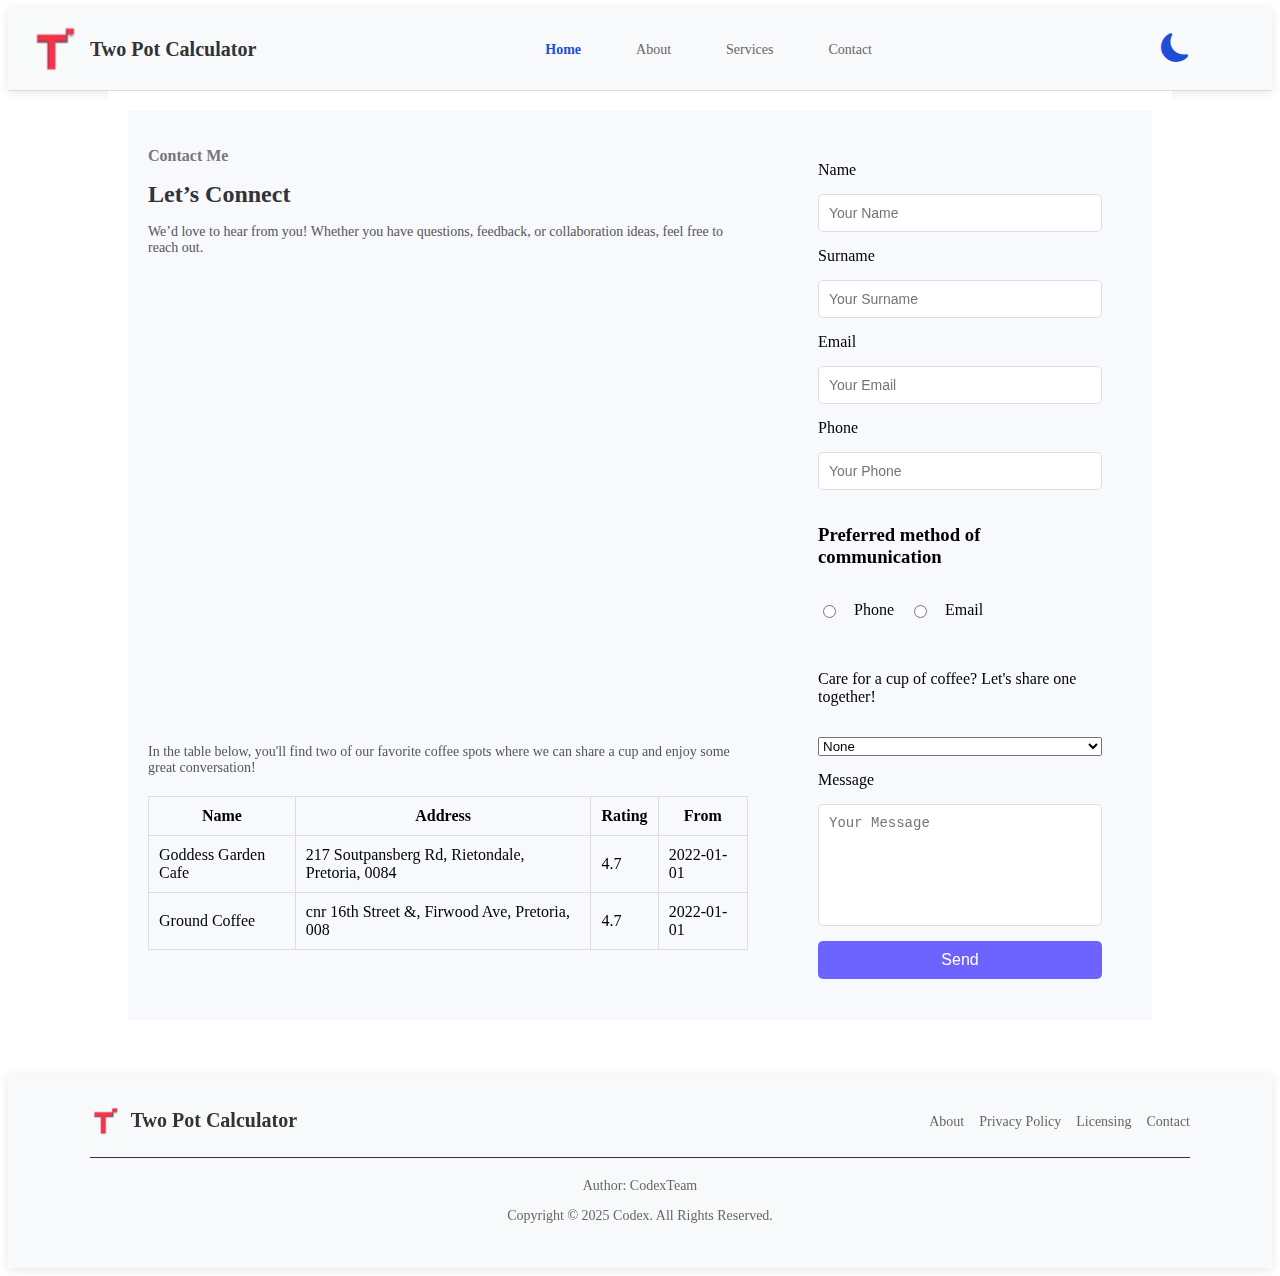
==== contact.html @ 8d2282cf "`Refactor navigation links and update CSS styles for About and Contact sections`" ====
<!DOCTYPE html>
<html lang="en">

<head>
  <meta charset="UTF-8">
  <meta name="viewport" content="width=device-width, initial-scale=1.0">
  <meta name="description" content="Calculate how your retirement savings are split between accessible and long-term funds with the Two-Pot Investment System.">
  <title>Two Pot Calculator</title>
  <link href="https://cdn.jsdelivr.net/npm/bootstrap@5.0.2/dist/css/bootstrap.min.css" rel="stylesheet" integrity="sha384-EVSTQN3/azprG1Anm3QDgpJLIm9Nao0Yz1ztcQTwFspd3yD65VohhpuuCOmLASjC" crossorigin="anonymous">
  <link rel="stylesheet" href="https://cdn.jsdelivr.net/npm/bootstrap-icons/font/bootstrap-icons.css">
  <link rel="stylesheet" href="style.css">
</head>

<body class="light-mode">
    <nav class="navbar">
        <div class="container">
            
            <a href="./index.html" class="logo">
                <img id="logo" src="./assets/light-logo.png" alt="Two Pot Calculator Logo">
                <span class="title">Two Pot Calculator</span>
            </a>

         
            <div  class="nav-menu">
                <ul class="nav-list">
                    <li><a href="./index.html" class="active">Home</a></li>
                    <li><a href="index.html#About">About</a></li>
                    <li><a href="index.html#service">Services</a></li>
                    <li><a href="./contact.html">Contact</a></li>
                </ul>
            </div>

            <!-- Dark Mode Toggle -->
            <div class="nav-buttons">
                <div class="dark-mode-toggle">
                    <i id="darkModeToggle" class="bi bi-moon-fill" aria-label="Toggle dark mode"></i>
                    <i id="lightModeToggle" class="bi bi-brightness-high-fill d-none" aria-label="Toggle light mode"></i>
                </div>
                <button class="menu-toggle" aria-controls="navbar-menu" aria-expanded="false">
                    <span class="sr-only">Open main menu</span>
                    <svg class="menu-icon" aria-hidden="true" xmlns="http://www.w3.org/2000/svg" fill="none" viewBox="0 0 17 14">
                        <path stroke="currentColor" stroke-linecap="round" stroke-linejoin="round" stroke-width="2" d="M1 1h15M1 7h15M1 13h15"/>
                    </svg>
                </button>
            </div>
        </div>
    </nav>
    <section class="contactCard">
        <div class="contactInfo">
            <h3>Contact Me</h3>
            <h1>Let’s Connect</h1>
            <p>We’d love to hear from you! Whether you have questions, feedback, or collaboration ideas, feel free to reach out.</p>
            <iframe src="https://www.google.com/maps/embed?pb=!1m12!1m8!1m3!1d28748.806876903218!2d28.2031766!3d-25.7507099!3m2!1i1024!2i768!4f13.1!2m1!1sgreat%20coffee!5e0!3m2!1sen!2sza!4v1736723943526!5m2!1sen!2sza" width="600" height="450" style="border:0;" allowfullscreen="" loading="lazy" referrerpolicy="no-referrer-when-downgrade"></iframe>
                    <p>In the table below, you'll find two of our favorite coffee spots where we can share a cup and enjoy some great conversation!</p>
                    <table>
                        <tr>
                            <th>Name</th>
                            <th>Address</th>
                            <th>Rating</th>
                            <th>From</th>
                        </tr>
                        <tr>
                            <td>Goddess Garden Cafe </td>
                            <td>217 Soutpansberg Rd, Rietondale, Pretoria, 0084</td>
                            <td>4.7</td>
                            <td>2022-01-01</td>
                        </tr>
                        <tr>
                            <td>Ground Coffee</td>
                            <td>cnr 16th Street &, Firwood Ave, Pretoria, 008</td>
                            <td>4.7</td>
                            <td>2022-01-01</td>
                        </tr>
                    </table>
        </div> 
    
        <div class="contactForm">
            <form>
                <label for="name" class="label">Name</label>
                <input type="text" id="name" name="name" placeholder="Your Name" required maxlength="25"   pattern="^[a-zA-Z0-9\s]*$" 
                title="Only letters, numbers, and spaces are allowed.">
    
                <label for="surname" class="label">Surname</label>
                <input type="text" id="surname" name="surname" placeholder="Your Surname" required maxlength="25"  pattern="^[a-zA-Z0-9\s]*$" 
                title="Only letters, numbers, and spaces are allowed.">
    
                <label for="email" class="label">Email</label>
                <input type="email" id="email" name="email" placeholder="Your Email" required>
    
                <label for="phone" class="label">Phone</label>
                <input type="tel" id="phone" name="phone" placeholder="Your Phone" required  pattern="^[a-zA-Z0-9\s]*$" 
                title="Only letters, numbers, and spaces are allowed.">
    
                <h3>Preferred method of communication</h3>
                <div class="radio">
                    
                        <input type="radio" id="Calls" name="calls" value="calls" required>
                        <label for="Calls">Phone</label>
                    
                        <input type="radio" id="Email" name="calls" value="email" required>
                        <label for="Email">Email</label>
                    
                </div>
                <p>Care for a cup of coffee? Let's share one together!</p>
                <select required>
                    <option value="None">None</option>
                    <option value="Ground">Ground Coffee</option>
                    <option value="Goddess">Goddess Garden Cafe </option>
    
                </select>
                <label for="message" class="label">Message</label>
                <textarea id="message" name="message" placeholder="Your Message" required ></textarea>
    
         
                <button type="submit" onclick="show()" class="submitBtn">Send</button>
            </form>
        </div>
    </section>

    <footer id="contact" class="footer">
        <div class="Container">
            <div class="footer-top">
                <a href="#" class="Logo">
                    <img id="Logo" src="./assets/light-logo.png" alt="Logo" />
                    <span>Two Pot Calculator</span>
                </a>
                <ul class="footer-links">
                    <li><a href="#About">About</a></li>
                    <li><a href="https://drive.google.com/uc?export=download&id=1Ek6EyoSAU84Uit7dn_8j3G7B0LfjAnBB" target="_blank">Privacy Policy</a></li>
                    <li><a href="https://drive.google.com/uc?export=download&id=1kcqVLcwMRw-NSY0ycuvpbro4hKuIGwjS" target="_blank">Licensing</a></li>
                    <li><a href="./contact.html">Contact</a></li>
                </ul>
            </div>
            <hr class="divider">
            <div class="footer-info">
                <p>Author: CodexTeam</p>
                <p>Copyright &copy; 2025 Codex. All Rights Reserved.</p>
            </div>
           
        </div>
    </footer>
    <script src="script.js"></script>
</body>
---- style.css ----
/* Light and Dark Mode Styles */
.dark-mode {
    background-color: #121212;
    color: white;
}
.light-mode {
    background-color: white;
    color: black;
}

.navbar {
    background-color: #f8f9fa;
    border-bottom: 1px solid #ddd;
    padding: 15px 20px;
    box-shadow: 0 2px 10px rgba(0, 0, 0, 0.1);
}

.dark-mode .navbar {
    background-color: #222;
    border-bottom: 1px solid #444;
}


.container {
    max-width: 1100px;
    margin: auto;
    display: flex;
    justify-content: center;
    align-items: center;
}


.logo {
    margin-left: -60px;
    display: flex;
    align-items: center;
    text-decoration: none;
    color: #333;
    font-size: 20px;
    font-weight: bold;
}

.dark-mode .logo {
    color: white;
}

.logo img {
    width: 50px;
    height: auto;
    margin-right: 10px;
}


.nav-menu {
    position: sticky;
    flex-grow: 1;
    display: flex;
    justify-content: center;
}

.nav-list {
    list-style: none;
    display: flex;
    gap: 25px;
    padding: 0;
    margin: 0;
}

.nav-list li {
    display: inline;
}

.nav-list a {
    text-decoration: none;
    color: #666;
    font-size: 14px;
    padding: 10px 15px;
    border-radius: 5px;
    transition: background 0.3s ease-in-out, color 0.3s ease-in-out;
}

.nav-list a:hover {
    color: #1d4ed8;
    background-color: #f0f0f0;
}

.nav-list .active {
    color: #1d4ed8;
    font-weight: bold;
}

.dark-mode .nav-list a {
    color: white;
}

.dark-mode .nav-list a:hover {
    color: #1d4ed8;
    background-color: #333;
}


.nav-buttons {
    display: flex;
    align-items: center;
    gap: 15px;
}


.dark-mode-toggle {
    font-size: 1.8rem;
    cursor: pointer;
}

#darkModeToggle, #lightModeToggle {
    color: #1d4ed8;
    transition: opacity 0.3s ease-in-out;
}

.d-none {
    display: none;
}


.menu-toggle {
    background: none;
    border: none;
    cursor: pointer;
    display: none;
}

.menu-icon {
    width: 24px;
    height: 24px;
    stroke: #666;
}


@media (max-width: 768px) {
    .menu-toggle {
        display: block;
    }

    .nav-menu {
        display: none;
        flex-direction: column;
        width: 100%;
        position: absolute;
        top: 60px;
        left: 0;
        background: white;
        box-shadow: 0 2px 10px rgba(0, 0, 0, 0.1);
        padding: 15px;
    }

    .dark-mode .nav-menu {
        background: #222;
    }

    .nav-list {
        flex-direction: column;
        gap: 10px;
    }

    .nav-menu.show {
        display: flex;
    }
}


/* Hero Section Styling */
#heroImg {
    background-image: url("./assets/hero.png");
   height: 65vh !important;
    background-position: center;
    background-repeat: no-repeat;
    background-size: cover;
}
.short{
    font-weight: 600;
}

.trusted-section {
    text-align: center;
padding: 20px 0;
background: white;
display: contents;
margin-top: 142px;
}

.trusted-title {
    font-family: sans-serif;
    font-size: 20px;
    font-weight: 600;
    color: #dc3545;
}

/* Marquee Section */
.marquee-wrapper {
    display: flex;
    overflow: hidden;
    white-space: nowrap;
    width: 100%;
}

.marquee {
    display: flex;
    gap: 20px;
    animation: marquee 10s linear infinite;
    min-width: 200%;
}

.cards {
    width: 200px;
    height: 100px;
    border-radius: none;
    padding: 15px;
    text-align: center;
    flex-shrink: 0;
}

.cards img {
    width: 80px;
    height: auto;
    margin-bottom: 10px;
}

/* Keyframes for Marquee Animation */
@keyframes marquee {
    from {
        transform: translateX(0);
    }
    to {
        transform: translateX(-50%);
    }
}
.about{
    display: flex;
    justify-content: center;
    font-weight: 600;
}
.about h2{
    display: flex;
    justify-content: center;
    font-weight: 600;
    color:#dc3545 ;
}
.text-danger{
    margin-right: 5px;
}

/* Main Container Layout */
.mainContainer {
    display: grid;
    grid-template-columns: 1fr 1fr;
    margin: 50px;
}

/* Form Control Styling */
.form-control {
    height: 3rem;
}

.form-floating label {
    font-size: 18px;
    font-weight: 500;
    color: rgb(107, 105, 105);
}

/* Info Text Styling (Updated Class Naming) */
.form-validation-message {
    color: black;
    background-color: rgb(242, 246, 248);
    height: 2rem;
    border: 1px solid rgb(242, 246, 248);
    padding-left: 10px;
    border-left: 4px solid var(--primary-color);  /* Use variable for primary color */
}

/* Icon Styling */
.bi {
    color: var(--primary-color);
}

/* Alert Message Styling */
.alertMsg {
    font-weight: 600;
    font-size: 12px;
    color: rgb(131, 125, 125);
    font-family: Arial, Helvetica, sans-serif;
}
#textId{
    font-weight: 600;
}
/* Hover Styling for Form Inputs */
.form-control:hover {
    border: 3px solid rgb(99, 99, 245);
}

/* Result Section Styling */
.showResult {
    display: grid;
    align-items: center;
    justify-content: center;
    margin: auto;
    border: 1px solid;
    height: 100%;
    width: 100%;
}
.footer {
    margin-top: 35px;
    background-color: #f8f9fa;
    padding: 20px;
    box-shadow: 0 2px 10px rgba(0, 0, 0, 0.1);
    /* border-radius: 8px; */
    /* margin: 20px; */
}

.Container {
    max-width: 1100px;
    margin: auto;
    padding: 10px 20px;
    
}

.footer-top {
    display: flex;
    justify-content: space-between;
    align-items: center;
    flex-wrap: wrap;
}

.Logo {
    display: flex;
    align-items: center;
    text-decoration: none;
    color: #333;
    font-size: 20px;
    font-weight: bold;
}

.Logo img {
    height: 32px;
    margin-right: 10px;
}

.footer-links {
    list-style: none;
    display: flex;
    gap: 15px;
    padding: 0;
    margin: 0;
}

.footer-links li {
    display: inline;
}

.footer-links a {
    text-decoration: none;
    color: #666;
    font-size: 14px;
    transition: color 0.3s ease-in-out;
}

.footer-links a:hover {
    color: #000;
}

.divider {
    margin: 20px 0;
    border: none;
    border-top: 1px solid #363434;
}

.footer-info {
    text-align: center;
    font-size: 14px;
    color: #666;
}

.footer-info a {
    color: #000;
    text-decoration: none;
}

.footer-info a:hover {
    text-decoration: underline;
}

.footer-text {
    text-align: center;
    font-size: 14px;
    color: #666;
    margin-top: 10px;
}

.footer-text a {
    color: #000;
    text-decoration: none;
}

.footer-text a:hover {
    text-decoration: underline;
}
.dark-mode .footer {
    background-color: #222;
    border-bottom: 1px solid #444;
    color: white;
}
.contactCard {
    display: flex;
    justify-content: space-between;
    padding: 20px;
    background-color: #fff;
    width: 80vw;
    height: 71vw; 
    margin: 0 auto;   
}

.contactInfo, .contactForm {
    flex: 1;
}

.contactInfo {
    padding: 20px;
    background-color: #f7f9fc;
}

.contactInfo h3 {
    font-size: 16px;
    color: #777;
}

.contactInfo h1 {
    font-size: 24px;
    color: #333;
}

.contactInfo p {
    font-size: 14px;
    color: #555;
    margin-bottom: 20px;
}

.contactForm {
    padding: 50px;
    background-color: #f7f9fc;
}

.contactForm form {
    display: flex;
    flex-direction: column;
    gap: 15px;
}

.contactForm input, .contactForm textarea {
    padding: 10px;
    border: 1px solid #ddd;
    border-radius: 5px;
    font-size: 14px;
}

.contactForm textarea {
    resize: none;
    height: 100px;
}

.contactInfo table {
    width: 100%;
    margin-top: 20px;
    border-collapse: collapse;
}

.contactInfo table th, .contactInfo table td {
    padding: 10px;
    border: 1px solid #ddd;
}

.contactForm button.submitBtn {
    padding: 10px;
    background-color: #6c63ff;
    color: #fff;
    border: none;
    border-radius: 5px;
    cursor: pointer;
    font-size: 16px;
}

.contactForm .radio {
    display: flex;
    gap: 15px;
    margin-bottom: 20px;
}
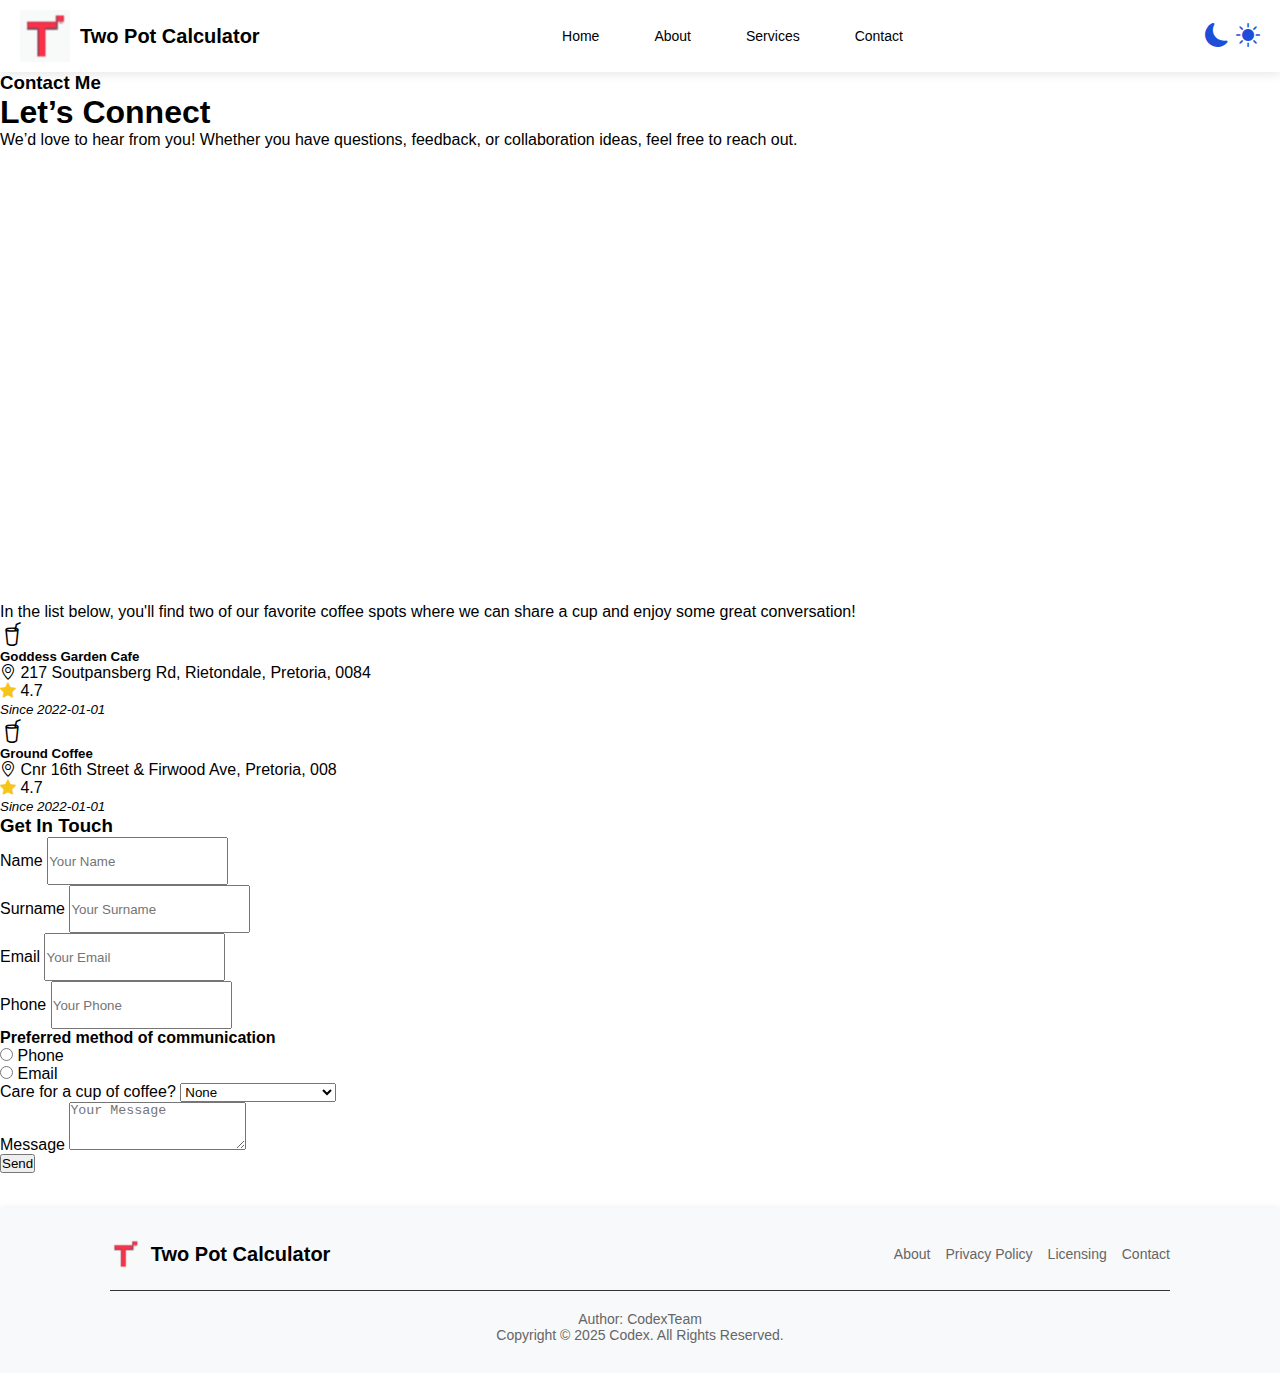
==== commit e9015a50: "Update navbar, remove unused code, enhance responsiveness, implement light/dark mode, and improve co" ====
--- a/contact.html
+++ b/contact.html
@@ -1,6 +1,5 @@
 <!DOCTYPE html>
 <html lang="en">
-
 <head>
   <meta charset="UTF-8">
   <meta name="viewport" content="width=device-width, initial-scale=1.0">
@@ -10,134 +9,149 @@
   <link rel="stylesheet" href="https://cdn.jsdelivr.net/npm/bootstrap-icons/font/bootstrap-icons.css">
   <link rel="stylesheet" href="style.css">
 </head>
+<body class="light-mode">
+  <!-- Header Section-->
+  <header class="navbar bg-light fixed-top">
+    <div class="container">
+      <a href="#" class="logo">
+        <img id="logo" src="./assets/light-logo.png" alt="Two Pot Calculator Logo">
+        <span class="title">Two Pot Calculator</span>
+      </a>
 
-<body class="light-mode">
-    <nav class="navbar">
-        <div class="container">
-            
-            <a href="./index.html" class="logo">
-                <img id="logo" src="./assets/light-logo.png" alt="Two Pot Calculator Logo">
-                <span class="title">Two Pot Calculator</span>
-            </a>
+      <div class="nav-menu bg-light" id="navbarNav">
+      <ul class="nav-list">
+          <li><a href="./index.html#home" class="nav-link active">Home</a></li>
+          <li><a href="index.html#About" class="nav-link">About</a></li>
+          <li><a href="index.html#service" class="nav-link">Services</a></li>
+          <li><a href="./contact.html" class="nav-link">Contact</a></li>
+        </ul>
+      </div>
+  
+      <div class="nav-buttons">
+        <div class="dark-mode-toggle" id="Toggle">
+          <i id="darkModeToggle" class="bi bi-moon-fill" aria-label="Toggle dark mode"></i>
+          <i id="lightModeToggle" class="bi bi-brightness-high-fill d-none" aria-label="Toggle light mode"></i>
+        </div>
+        <button class="menu-toggle d-lg-none" id="menuToggle" aria-label="Toggle menu" aria-expanded="false" aria-controls="navbarNav">
+          <span class="menu-icon fs-2">&#9776;</span> 
+      </button>
+      <button class="menu-toggle" id="menuClose" aria-label="Close menu" style="display: none;">
+          <span class="menu-icon fs-1">&times;</span> 
+      </button>
+      </div>
+    </div>
+  </header>
 
-         
-            <div  class="nav-menu">
-                <ul class="nav-list">
-                    <li><a href="./index.html" class="active">Home</a></li>
-                    <li><a href="index.html#About">About</a></li>
-                    <li><a href="index.html#service">Services</a></li>
-                    <li><a href="./contact.html">Contact</a></li>
-                </ul>
+  <!-- Contact Section -->
+  <section class="container mt-5 pt-5 contactCard">
+    <div class="row">
+      <div class="col-12 col-md-6 contactInfo">
+        <h3>Contact Me</h3>
+        <h1>Let’s Connect</h1>
+        <p>We’d love to hear from you! Whether you have questions, feedback, or collaboration ideas, feel free to reach out.</p>
+        
+        <iframe src="https://www.google.com/maps/embed?pb=!1m12!1m8!1m3!1d28748.806876903218!2d28.2031766!3d-25.7507099!3m2!1i1024!2i768!4f13.1!2m1!1sgreat%20coffee!5e0!3m2!1sen!2sza!4v1736723943526!5m2!1sen!2sza" width="100%" height="450" style="border:0;" allowfullscreen="" loading="lazy"></iframe>
+          
+        <p>In the list below, you'll find two of our favorite coffee spots where we can share a cup and enjoy some great conversation!</p>
+        
+        <!-- Coffee Spot 1 -->
+        <div class="d-flex align-items-center mb-4">
+          <i class="bi bi-cup-straw me-3" style="font-size: 1.5rem;"></i>
+          <div>
+            <h5><strong>Goddess Garden Cafe</strong></h5>
+            <p><i class="bi bi-geo-alt me-2"></i> 217 Soutpansberg Rd, Rietondale, Pretoria, 0084</p>
+            <p><i class="bi bi-star-fill me-2" style="color: #f5c518;"></i> 4.7</p>
+            <p><small><i>Since 2022-01-01</i></small></p>
+          </div>
+        </div>
+        
+        <!-- Coffee Spot 2 -->
+        <div class="d-flex align-items-center mb-4">
+          <i class="bi bi-cup-straw me-3" style="font-size: 1.5rem;"></i>
+          <div>
+            <h5><strong>Ground Coffee</strong></h5>
+            <p><i class="bi bi-geo-alt me-2"></i> Cnr 16th Street & Firwood Ave, Pretoria, 008</p>
+            <p><i class="bi bi-star-fill me-2" style="color: #f5c518;"></i> 4.7</p>
+            <p><small><i>Since 2022-01-01</i></small></p>
+          </div>
+        </div>
+        
+      </div>
+    
+
+      <!-- Contact Form Section -->
+      <div class="col-12 col-md-6 contactForm">
+        <h3>Get In Touch</h3>
+        <form>
+          <div class="mb-3">
+            <label for="name" class="form-label">Name</label>
+            <input type="text" id="name" name="name" class="form-control" placeholder="Your Name" required maxlength="25" pattern="^[a-zA-Z0-9\s]*$" title="Only letters, numbers, and spaces are allowed.">
+          </div>
+          <div class="mb-3">
+            <label for="surname" class="form-label">Surname</label>
+            <input type="text" id="surname" name="surname" class="form-control" placeholder="Your Surname" required maxlength="25" pattern="^[a-zA-Z0-9\s]*$" title="Only letters, numbers, and spaces are allowed.">
+          </div>
+          <div class="mb-3">
+            <label for="email" class="form-label">Email</label>
+            <input type="email" id="email" name="email" class="form-control" placeholder="Your Email" required>
+          </div>
+          <div class="mb-3">
+            <label for="phone" class="form-label">Phone</label>
+            <input type="tel" id="phone" name="phone" class="form-control" placeholder="Your Phone" required pattern="^[a-zA-Z0-9\s]*$" title="Only letters, numbers, and spaces are allowed.">
+          </div>
+          <h4>Preferred method of communication</h4>
+          <div class="mb-3">
+            <div class="form-check form-check-inline">
+              <input class="form-check-input" type="radio" id="Calls" name="calls" value="calls" required>
+              <label class="form-check-label" for="Calls">Phone</label>
             </div>
+            <div class="form-check form-check-inline">
+              <input class="form-check-input" type="radio" id="Email" name="calls" value="email" required>
+              <label class="form-check-label" for="Email">Email</label>
+            </div>
+          </div>
+          <div class="mb-3">
+            <label for="coffeeSpot" class="form-label">Care for a cup of coffee?</label>
+            <select id="coffeeSpot" name="coffeeSpot" class="form-select" required>
+              <option value="None">None</option>
+              <option value="Ground">Ground Coffee</option>
+              <option value="Goddess">Goddess Garden Cafe</option>
+            </select>
+          </div>
+          <div class="mb-3">
+            <label for="message" class="form-label">Message</label>
+            <textarea id="message" name="message" class="form-control" placeholder="Your Message" required></textarea>
+          </div>
+          <button type="submit" onclick="show()" class="btn btn-primary">Send</button>
+        </form>
+      </div>
+    </div>
+</section>
 
-            <!-- Dark Mode Toggle -->
-            <div class="nav-buttons">
-                <div class="dark-mode-toggle">
-                    <i id="darkModeToggle" class="bi bi-moon-fill" aria-label="Toggle dark mode"></i>
-                    <i id="lightModeToggle" class="bi bi-brightness-high-fill d-none" aria-label="Toggle light mode"></i>
-                </div>
-                <button class="menu-toggle" aria-controls="navbar-menu" aria-expanded="false">
-                    <span class="sr-only">Open main menu</span>
-                    <svg class="menu-icon" aria-hidden="true" xmlns="http://www.w3.org/2000/svg" fill="none" viewBox="0 0 17 14">
-                        <path stroke="currentColor" stroke-linecap="round" stroke-linejoin="round" stroke-width="2" d="M1 1h15M1 7h15M1 13h15"/>
-                    </svg>
-                </button>
-            </div>
-        </div>
-    </nav>
-    <section class="contactCard">
-        <div class="contactInfo">
-            <h3>Contact Me</h3>
-            <h1>Let’s Connect</h1>
-            <p>We’d love to hear from you! Whether you have questions, feedback, or collaboration ideas, feel free to reach out.</p>
-            <iframe src="https://www.google.com/maps/embed?pb=!1m12!1m8!1m3!1d28748.806876903218!2d28.2031766!3d-25.7507099!3m2!1i1024!2i768!4f13.1!2m1!1sgreat%20coffee!5e0!3m2!1sen!2sza!4v1736723943526!5m2!1sen!2sza" width="600" height="450" style="border:0;" allowfullscreen="" loading="lazy" referrerpolicy="no-referrer-when-downgrade"></iframe>
-                    <p>In the table below, you'll find two of our favorite coffee spots where we can share a cup and enjoy some great conversation!</p>
-                    <table>
-                        <tr>
-                            <th>Name</th>
-                            <th>Address</th>
-                            <th>Rating</th>
-                            <th>From</th>
-                        </tr>
-                        <tr>
-                            <td>Goddess Garden Cafe </td>
-                            <td>217 Soutpansberg Rd, Rietondale, Pretoria, 0084</td>
-                            <td>4.7</td>
-                            <td>2022-01-01</td>
-                        </tr>
-                        <tr>
-                            <td>Ground Coffee</td>
-                            <td>cnr 16th Street &, Firwood Ave, Pretoria, 008</td>
-                            <td>4.7</td>
-                            <td>2022-01-01</td>
-                        </tr>
-                    </table>
-        </div> 
-    
-        <div class="contactForm">
-            <form>
-                <label for="name" class="label">Name</label>
-                <input type="text" id="name" name="name" placeholder="Your Name" required maxlength="25"   pattern="^[a-zA-Z0-9\s]*$" 
-                title="Only letters, numbers, and spaces are allowed.">
-    
-                <label for="surname" class="label">Surname</label>
-                <input type="text" id="surname" name="surname" placeholder="Your Surname" required maxlength="25"  pattern="^[a-zA-Z0-9\s]*$" 
-                title="Only letters, numbers, and spaces are allowed.">
-    
-                <label for="email" class="label">Email</label>
-                <input type="email" id="email" name="email" placeholder="Your Email" required>
-    
-                <label for="phone" class="label">Phone</label>
-                <input type="tel" id="phone" name="phone" placeholder="Your Phone" required  pattern="^[a-zA-Z0-9\s]*$" 
-                title="Only letters, numbers, and spaces are allowed.">
-    
-                <h3>Preferred method of communication</h3>
-                <div class="radio">
-                    
-                        <input type="radio" id="Calls" name="calls" value="calls" required>
-                        <label for="Calls">Phone</label>
-                    
-                        <input type="radio" id="Email" name="calls" value="email" required>
-                        <label for="Email">Email</label>
-                    
-                </div>
-                <p>Care for a cup of coffee? Let's share one together!</p>
-                <select required>
-                    <option value="None">None</option>
-                    <option value="Ground">Ground Coffee</option>
-                    <option value="Goddess">Goddess Garden Cafe </option>
-    
-                </select>
-                <label for="message" class="label">Message</label>
-                <textarea id="message" name="message" placeholder="Your Message" required ></textarea>
-    
-         
-                <button type="submit" onclick="show()" class="submitBtn">Send</button>
-            </form>
-        </div>
-    </section>
+  <footer id="contact" class="footer my-4">
+    <div class="Container">
+      <div class="footer-top">
+        <a href="#" class="Logo">
+          <img id="logo" src="./assets/light-logo.png" alt="Logo" />
+          <span>Two Pot Calculator</span>
+        </a>
+        <ul class="footer-links">
+          <li><a href="#About">About</a></li>
+          <li><a href="https://drive.google.com/uc?export=download&id=1Ek6EyoSAU84Uit7dn_8j3G7B0LfjAnBB" target="_blank">Privacy Policy</a></li>
+          <li><a href="https://drive.google.com/uc?export=download&id=1kcqVLcwMRw-NSY0ycuvpbro4hKuIGwjS" target="_blank">Licensing</a></li>
+          <li><a href="./contact.html">Contact</a></li>
+        </ul>
+      </div>
+      <hr class="divider">
+      <div class="footer-info">
+        <p>Author: CodexTeam</p>
+        <p>Copyright &copy; 2025 Codex. All Rights Reserved.</p>
+      </div>
+    </div>
+  </footer>
 
-    <footer id="contact" class="footer">
-        <div class="Container">
-            <div class="footer-top">
-                <a href="#" class="Logo">
-                    <img id="Logo" src="./assets/light-logo.png" alt="Logo" />
-                    <span>Two Pot Calculator</span>
-                </a>
-                <ul class="footer-links">
-                    <li><a href="#About">About</a></li>
-                    <li><a href="https://drive.google.com/uc?export=download&id=1Ek6EyoSAU84Uit7dn_8j3G7B0LfjAnBB" target="_blank">Privacy Policy</a></li>
-                    <li><a href="https://drive.google.com/uc?export=download&id=1kcqVLcwMRw-NSY0ycuvpbro4hKuIGwjS" target="_blank">Licensing</a></li>
-                    <li><a href="./contact.html">Contact</a></li>
-                </ul>
-            </div>
-            <hr class="divider">
-            <div class="footer-info">
-                <p>Author: CodexTeam</p>
-                <p>Copyright &copy; 2025 Codex. All Rights Reserved.</p>
-            </div>
-           
-        </div>
-    </footer>
-    <script src="script.js"></script>
+  <!-- Bootstrap JS -->
+  <script src="https://cdn.jsdelivr.net/npm/bootstrap@5.0.2/dist/js/bootstrap.bundle.min.js"></script>
+  <script src="script.js"></script>
 </body>
+</html>--- a/style.css
+++ b/style.css
@@ -1,3 +1,9 @@
+* {
+    box-sizing: border-box;
+    margin: 0;
+    padding: 0;
+}
+
 /* Light and Dark Mode Styles */
 .dark-mode {
     background-color: #121212;
@@ -7,57 +13,50 @@
     background-color: white;
     color: black;
 }
-
+/* Body Styling*/
+body {
+    font-family: Arial, sans-serif;
+    overflow-x:hidden;
+    overflow-y: scroll;
+    scrollbar-width: none;
+   
+}
+    body::-webkit-scrollbar {
+        display: none;
+    }
+
+ 
+
+/* Navigation Styling */
 .navbar {
-    background-color: #f8f9fa;
-    border-bottom: 1px solid #ddd;
-    padding: 15px 20px;
     box-shadow: 0 2px 10px rgba(0, 0, 0, 0.1);
-}
-
-.dark-mode .navbar {
-    background-color: #222;
-    border-bottom: 1px solid #444;
-}
-
-
+    padding: 10px 20px;
+}
 .container {
-    max-width: 1100px;
+    display: flex;
+    justify-content: space-between;
+    align-items: center;
     margin: auto;
-    display: flex;
-    justify-content: center;
-    align-items: center;
-}
-
-
+    width: 100%;
+}
 .logo {
-    margin-left: -60px;
-    display: flex;
-    align-items: center;
-    text-decoration: none;
-    color: #333;
+    display: flex;
+    align-items: center;
+    text-decoration: none;
+    color: inherit;
     font-size: 20px;
     font-weight: bold;
 }
-
-.dark-mode .logo {
-    color: white;
-}
-
 .logo img {
     width: 50px;
     height: auto;
     margin-right: 10px;
 }
-
-
 .nav-menu {
-    position: sticky;
+    display: flex;
+    justify-content: center;
     flex-grow: 1;
-    display: flex;
-    justify-content: center;
-}
-
+}
 .nav-list {
     list-style: none;
     display: flex;
@@ -65,62 +64,31 @@
     padding: 0;
     margin: 0;
 }
-
-.nav-list li {
-    display: inline;
-}
-
-.nav-list a {
-    text-decoration: none;
-    color: #666;
+.nav-link {
+    text-decoration: none;
+    color: inherit;
     font-size: 14px;
     padding: 10px 15px;
     border-radius: 5px;
     transition: background 0.3s ease-in-out, color 0.3s ease-in-out;
 }
 
-.nav-list a:hover {
-    color: #1d4ed8;
-    background-color: #f0f0f0;
-}
-
-.nav-list .active {
-    color: #1d4ed8;
-    font-weight: bold;
-}
-
-.dark-mode .nav-list a {
-    color: white;
-}
-
-.dark-mode .nav-list a:hover {
-    color: #1d4ed8;
-    background-color: #333;
-}
-
-
 .nav-buttons {
     display: flex;
     align-items: center;
-    gap: 15px;
-}
-
+    gap: 10px;
+}
 
 .dark-mode-toggle {
-    font-size: 1.8rem;
+    font-size: 1.5rem;
     cursor: pointer;
-}
-
+}  
 #darkModeToggle, #lightModeToggle {
     color: #1d4ed8;
     transition: opacity 0.3s ease-in-out;
 }
 
-.d-none {
-    display: none;
-}
-
-
+  
 .menu-toggle {
     background: none;
     border: none;
@@ -128,46 +96,12 @@
     display: none;
 }
 
-.menu-icon {
-    width: 24px;
-    height: 24px;
-    stroke: #666;
-}
-
-
-@media (max-width: 768px) {
-    .menu-toggle {
-        display: block;
-    }
-
-    .nav-menu {
-        display: none;
-        flex-direction: column;
-        width: 100%;
-        position: absolute;
-        top: 60px;
-        left: 0;
-        background: white;
-        box-shadow: 0 2px 10px rgba(0, 0, 0, 0.1);
-        padding: 15px;
-    }
-
-    .dark-mode .nav-menu {
-        background: #222;
-    }
-
-    .nav-list {
-        flex-direction: column;
-        gap: 10px;
-    }
-
-    .nav-menu.show {
-        display: flex;
-    }
-}
-
-
-/* Hero Section Styling */
+
+.hero {
+    margin-top: 70px;
+}
+
+/* Home Section Styling */
 #heroImg {
     background-image: url("./assets/hero.png");
    height: 65vh !important;
@@ -179,14 +113,14 @@
     font-weight: 600;
 }
 
+/* About Section Styling */
 .trusted-section {
     text-align: center;
-padding: 20px 0;
-background: white;
-display: contents;
-margin-top: 142px;
-}
-
+    padding: 20px 20px;
+    
+    display: contents;
+    margin-top: 142px;
+}
 .trusted-title {
     font-family: sans-serif;
     font-size: 20px;
@@ -194,21 +128,18 @@
     color: #dc3545;
 }
 
-/* Marquee Section */
 .marquee-wrapper {
     display: flex;
     overflow: hidden;
     white-space: nowrap;
     width: 100%;
 }
-
 .marquee {
     display: flex;
     gap: 20px;
     animation: marquee 10s linear infinite;
     min-width: 200%;
 }
-
 .cards {
     width: 200px;
     height: 100px;
@@ -217,13 +148,11 @@
     text-align: center;
     flex-shrink: 0;
 }
-
 .cards img {
     width: 80px;
     height: auto;
     margin-bottom: 10px;
 }
-
 /* Keyframes for Marquee Animation */
 @keyframes marquee {
     from {
@@ -247,25 +176,21 @@
 .text-danger{
     margin-right: 5px;
 }
-
-/* Main Container Layout */
+/* Service Section Styling */
 .mainContainer {
     display: grid;
     grid-template-columns: 1fr 1fr;
-    margin: 50px;
-}
-
+    
+}
 /* Form Control Styling */
 .form-control {
     height: 3rem;
 }
-
 .form-floating label {
     font-size: 18px;
     font-weight: 500;
     color: rgb(107, 105, 105);
 }
-
 /* Info Text Styling (Updated Class Naming) */
 .form-validation-message {
     color: black;
@@ -275,12 +200,10 @@
     padding-left: 10px;
     border-left: 4px solid var(--primary-color);  /* Use variable for primary color */
 }
-
 /* Icon Styling */
 .bi {
     color: var(--primary-color);
 }
-
 /* Alert Message Styling */
 .alertMsg {
     font-weight: 600;
@@ -295,7 +218,6 @@
 .form-control:hover {
     border: 3px solid rgb(99, 99, 245);
 }
-
 /* Result Section Styling */
 .showResult {
     display: grid;
@@ -306,6 +228,8 @@
     height: 100%;
     width: 100%;
 }
+
+/* Footer Styling */
 .footer {
     margin-top: 35px;
     background-color: #f8f9fa;
@@ -314,35 +238,30 @@
     /* border-radius: 8px; */
     /* margin: 20px; */
 }
-
 .Container {
     max-width: 1100px;
     margin: auto;
     padding: 10px 20px;
     
 }
-
 .footer-top {
     display: flex;
     justify-content: space-between;
     align-items: center;
     flex-wrap: wrap;
 }
-
 .Logo {
     display: flex;
     align-items: center;
     text-decoration: none;
-    color: #333;
+    color: inherit;
     font-size: 20px;
     font-weight: bold;
 }
-
 .Logo img {
     height: 32px;
     margin-right: 10px;
 }
-
 .footer-links {
     list-style: none;
     display: flex;
@@ -350,55 +269,45 @@
     padding: 0;
     margin: 0;
 }
-
 .footer-links li {
     display: inline;
 }
-
 .footer-links a {
     text-decoration: none;
     color: #666;
     font-size: 14px;
     transition: color 0.3s ease-in-out;
 }
-
 .footer-links a:hover {
     color: #000;
 }
-
 .divider {
     margin: 20px 0;
     border: none;
     border-top: 1px solid #363434;
 }
-
 .footer-info {
     text-align: center;
     font-size: 14px;
     color: #666;
 }
-
 .footer-info a {
     color: #000;
     text-decoration: none;
 }
-
 .footer-info a:hover {
     text-decoration: underline;
 }
-
 .footer-text {
     text-align: center;
     font-size: 14px;
     color: #666;
     margin-top: 10px;
 }
-
 .footer-text a {
     color: #000;
     text-decoration: none;
 }
-
 .footer-text a:hover {
     text-decoration: underline;
 }
@@ -407,6 +316,7 @@
     border-bottom: 1px solid #444;
     color: white;
 }
+/*
 .contactCard {
     display: flex;
     justify-content: space-between;
@@ -416,66 +326,53 @@
     height: 71vw; 
     margin: 0 auto;   
 }
-
 .contactInfo, .contactForm {
     flex: 1;
 }
-
 .contactInfo {
     padding: 20px;
-    background-color: #f7f9fc;
-}
-
+}
 .contactInfo h3 {
     font-size: 16px;
     color: #777;
 }
-
 .contactInfo h1 {
     font-size: 24px;
     color: #333;
 }
-
 .contactInfo p {
     font-size: 14px;
     color: #555;
     margin-bottom: 20px;
 }
-
 .contactForm {
     padding: 50px;
     background-color: #f7f9fc;
 }
-
 .contactForm form {
     display: flex;
     flex-direction: column;
     gap: 15px;
 }
-
 .contactForm input, .contactForm textarea {
     padding: 10px;
     border: 1px solid #ddd;
     border-radius: 5px;
     font-size: 14px;
 }
-
 .contactForm textarea {
     resize: none;
     height: 100px;
 }
-
 .contactInfo table {
     width: 100%;
     margin-top: 20px;
     border-collapse: collapse;
 }
-
 .contactInfo table th, .contactInfo table td {
     padding: 10px;
     border: 1px solid #ddd;
 }
-
 .contactForm button.submitBtn {
     padding: 10px;
     background-color: #6c63ff;
@@ -485,9 +382,43 @@
     cursor: pointer;
     font-size: 16px;
 }
-
 .contactForm .radio {
     display: flex;
     gap: 15px;
     margin-bottom: 20px;
-}+} */
+
+/* Mobile Styles */
+@media (max-width: 780px) {
+    .nav-menu {
+        display: none;
+        position: absolute;
+        top: 60px;
+        left: 0;
+        width: 100%;
+        box-shadow: 0 2px 10px rgba(0, 0, 0, 0.1);
+    }
+
+    .dark-mode-toggle {
+        display: none;
+        position: absolute;
+        right: 20px;
+        top: 200px ;
+    }
+    .nav-menu.show {
+        display: flex;
+        flex-direction: column;
+    }
+    .nav-list {
+        flex-direction: column;
+        gap: 10px;
+    }
+    .menu-toggle {
+        display: block;
+        color: inherit;
+    }
+    .nav-buttons {
+        gap: 20px;
+    }
+}
+
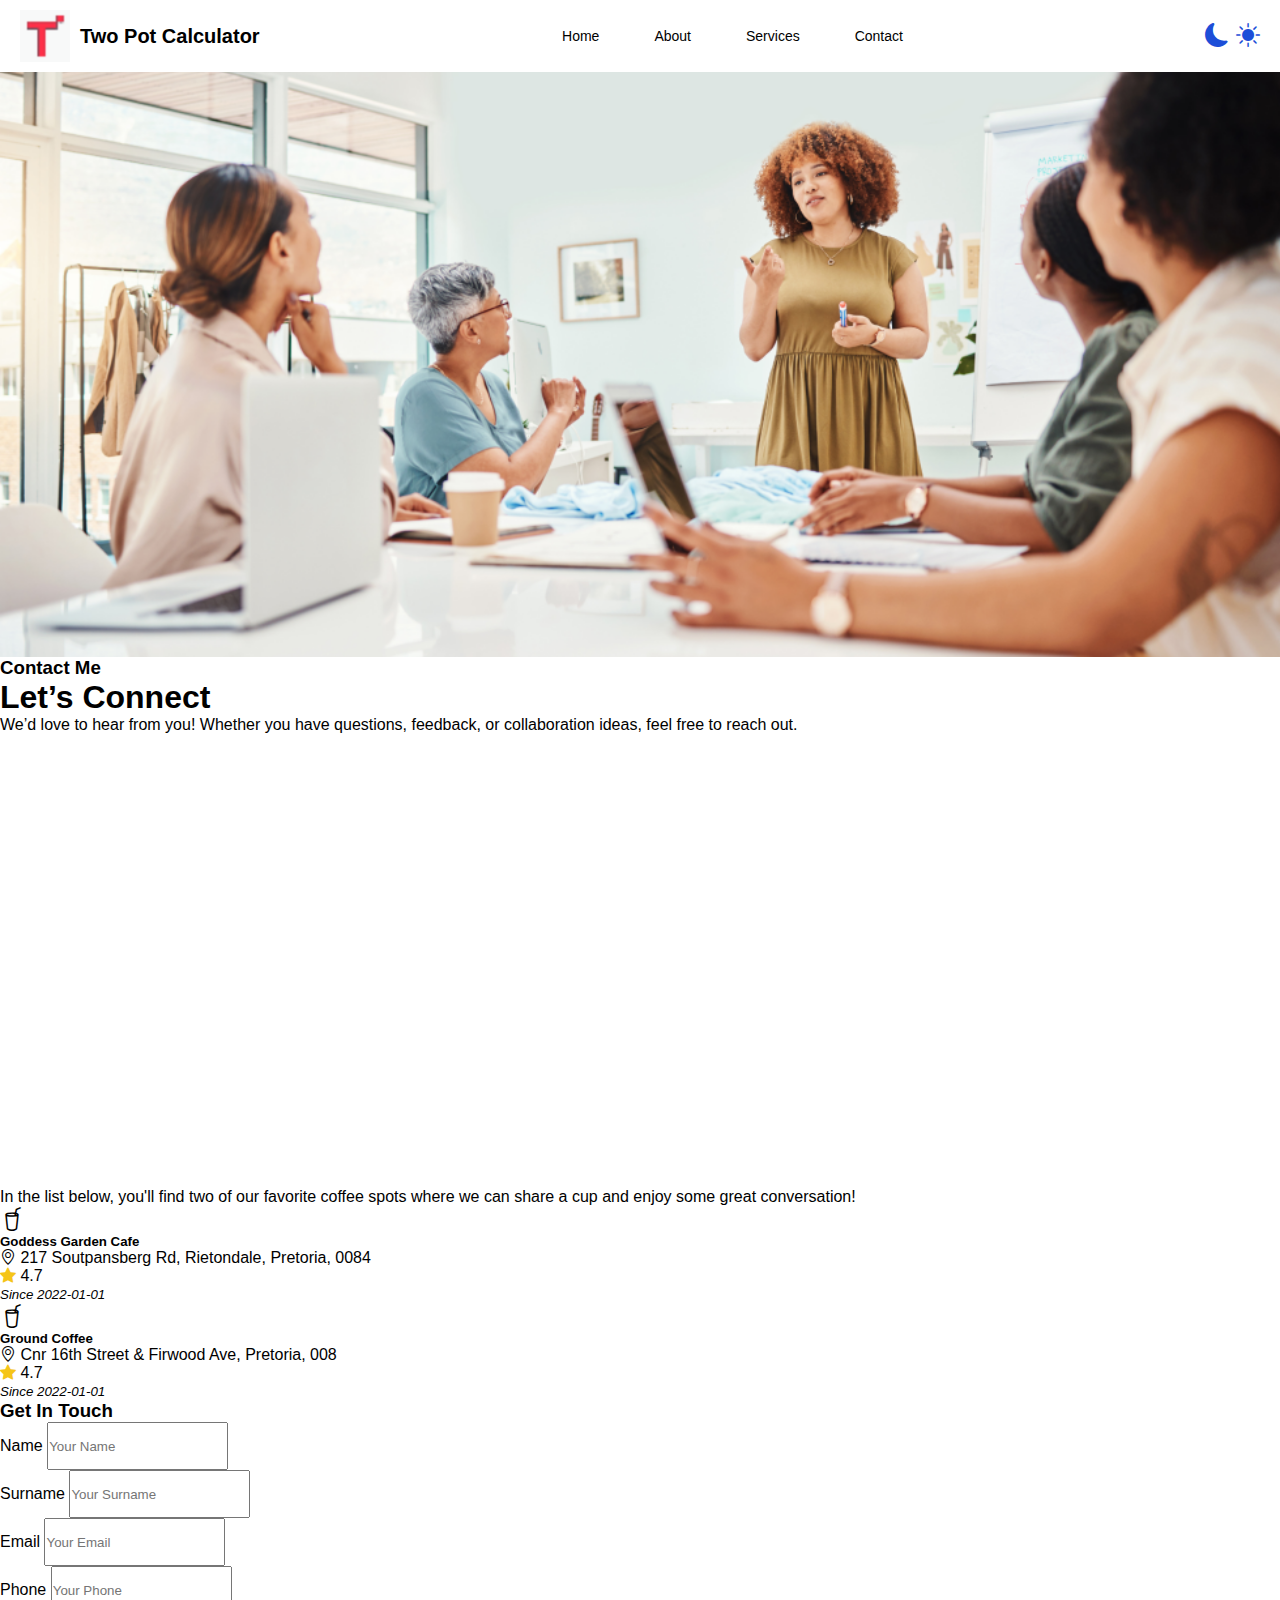
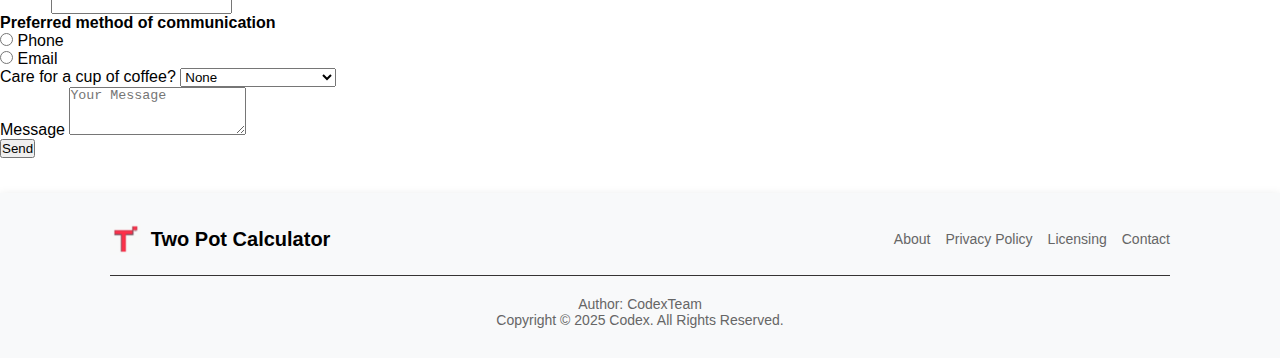
==== commit 3c8fb3a7: "Add complete README file, fix dark/light mode functionality on contact page, and resize logo in navb" ====
--- a/contact.html
+++ b/contact.html
@@ -41,6 +41,8 @@
       </div>
     </div>
   </header>
+  <section id="heroImg" class="d-flex flex-column justify-content-center align-items-center text-center vh-100 d-none">
+  </section>
 
   <!-- Contact Section -->
   <section class="container mt-5 pt-5 contactCard">
@@ -128,11 +130,11 @@
     </div>
 </section>
 
-  <footer id="contact" class="footer my-4">
+  <footer id="contact" class="footer mt-4">
     <div class="Container">
       <div class="footer-top">
         <a href="#" class="Logo">
-          <img id="logo" src="./assets/light-logo.png" alt="Logo" />
+          <img id="Logo" src="./assets/light-logo.png" alt="Logo" />
           <span>Two Pot Calculator</span>
         </a>
         <ul class="footer-links">
--- a/style.css
+++ b/style.css
@@ -316,77 +316,6 @@
     border-bottom: 1px solid #444;
     color: white;
 }
-/*
-.contactCard {
-    display: flex;
-    justify-content: space-between;
-    padding: 20px;
-    background-color: #fff;
-    width: 80vw;
-    height: 71vw; 
-    margin: 0 auto;   
-}
-.contactInfo, .contactForm {
-    flex: 1;
-}
-.contactInfo {
-    padding: 20px;
-}
-.contactInfo h3 {
-    font-size: 16px;
-    color: #777;
-}
-.contactInfo h1 {
-    font-size: 24px;
-    color: #333;
-}
-.contactInfo p {
-    font-size: 14px;
-    color: #555;
-    margin-bottom: 20px;
-}
-.contactForm {
-    padding: 50px;
-    background-color: #f7f9fc;
-}
-.contactForm form {
-    display: flex;
-    flex-direction: column;
-    gap: 15px;
-}
-.contactForm input, .contactForm textarea {
-    padding: 10px;
-    border: 1px solid #ddd;
-    border-radius: 5px;
-    font-size: 14px;
-}
-.contactForm textarea {
-    resize: none;
-    height: 100px;
-}
-.contactInfo table {
-    width: 100%;
-    margin-top: 20px;
-    border-collapse: collapse;
-}
-.contactInfo table th, .contactInfo table td {
-    padding: 10px;
-    border: 1px solid #ddd;
-}
-.contactForm button.submitBtn {
-    padding: 10px;
-    background-color: #6c63ff;
-    color: #fff;
-    border: none;
-    border-radius: 5px;
-    cursor: pointer;
-    font-size: 16px;
-}
-.contactForm .radio {
-    display: flex;
-    gap: 15px;
-    margin-bottom: 20px;
-} */
 
 /* Mobile Styles */
 @media (max-width: 780px) {
@@ -420,5 +349,15 @@
     .nav-buttons {
         gap: 20px;
     }
-}
-
+
+    .logo img {
+        width: 35px;
+        height: auto;
+
+    }
+    .cards img {
+        width: 50px;
+        height: auto;
+    }
+}
+
